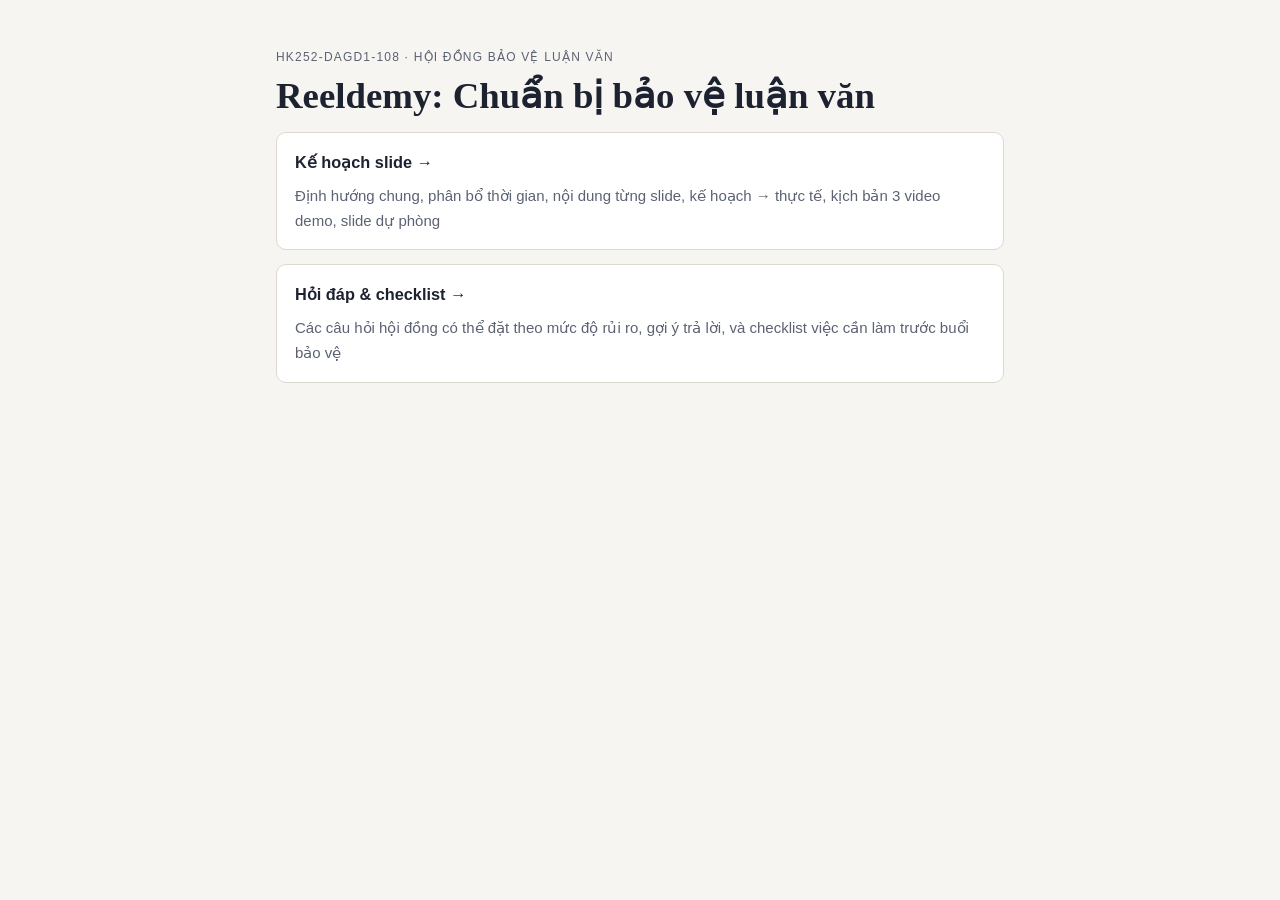
==== index.html @ 165f31e0 "Add thesis defense prep: slide plan and Q&A checklist Split the council presentation plan into two p" ====
<!doctype html>
<html lang="vi">
<head>
<meta charset="utf-8">
<meta name="viewport" content="width=device-width, initial-scale=1">
<title>Chuẩn bị bảo vệ Reeldemy</title>
<link rel="stylesheet" href="styles.css">
</head>
<body>
<div class="home">
  <div class="eyebrow">HK252-DAGD1-108 · Hội đồng bảo vệ luận văn</div>
  <h1>Reeldemy: Chuẩn bị bảo vệ luận văn</h1>
  <a class="card" href="ke-hoach-slide.html">
    <h3>Kế hoạch slide →</h3>
    <p>Định hướng chung, phân bổ thời gian, nội dung từng slide, kế hoạch → thực tế, kịch bản 3 video demo, slide dự phòng</p>
  </a>
  <a class="card" href="hoi-dap-checklist.html">
    <h3>Hỏi đáp &amp; checklist →</h3>
    <p>Các câu hỏi hội đồng có thể đặt theo mức độ rủi ro, gợi ý trả lời, và checklist việc cần làm trước buổi bảo vệ</p>
  </a>
</div>
</body>
</html>
---- styles.css ----
:root {
    --bg: #f6f5f1;
    --surface: #ffffff;
    --surface-2: #efede6;
    --text: #1d2230;
    --muted: #5b6272;
    --line: #dcd9cf;
    --accent: #2a3f6b;
    --accent-soft: #e3e8f3;
    --high: #b3261e;
    --high-soft: #fbe9e7;
    --med: #9a6700;
    --med-soft: #fdf3dc;
    --low: #2e6b3f;
    --low-soft: #e5f2e8;
    --s1: #2a3f6b; --s2: #4d6591; --s3: #7b8fb3; --s4: #b8864b; --s5: #c9543f;
    --s6: #3f7a6b; --s7: #5f9486; --s8: #6b5b95; --s9: #8e7cb8; --s10: #6f7684; --s11: #3d7ea6; --s12: #b0647a;
  }
  @media (prefers-color-scheme: dark) {
    :root {
      --bg: #14171f; --surface: #1c2029; --surface-2: #242935; --text: #e6e8ee;
      --muted: #9aa1b1; --line: #313746; --accent: #9fb4e0; --accent-soft: #263150;
      --high: #f28b82; --high-soft: #3a2220; --med: #f0c05a; --med-soft: #372d18;
      --low: #86c79a; --low-soft: #1f3226;
    }
  }
  * { box-sizing: border-box; }
  html { scroll-behavior: smooth; }
  body {
    margin: 0; background: var(--bg); color: var(--text);
    font: 15px/1.65 -apple-system, BlinkMacSystemFont, "Segoe UI", Inter, Roboto, sans-serif;
  }
  .layout { display: grid; grid-template-columns: 230px minmax(0, 1fr); gap: 40px; max-width: 1180px; margin: 0 auto; padding: 32px 24px 80px; }
  nav.toc { position: sticky; top: 24px; align-self: start; font-size: 13.5px; }
  nav.toc strong { display: block; font-size: 11px; letter-spacing: .08em; text-transform: uppercase; color: var(--muted); margin-bottom: 8px; }
  nav.toc a { display: block; color: var(--text); text-decoration: none; padding: 5px 10px; border-left: 2px solid var(--line); }
  nav.toc a:hover { border-left-color: var(--accent); color: var(--accent); }
  main { min-width: 0; }
  header.hero { margin-bottom: 36px; }
  .eyebrow { font-size: 12px; letter-spacing: .1em; text-transform: uppercase; color: var(--muted); }
  h1 { font-family: Georgia, "Iowan Old Style", "Times New Roman", serif; font-weight: 600; font-size: 2.3rem; line-height: 1.2; margin: 6px 0 10px; }
  h2 { font-family: Georgia, "Iowan Old Style", "Times New Roman", serif; font-weight: 600; font-size: 1.55rem; margin: 56px 0 14px; padding-top: 8px; border-top: 1px solid var(--line); }
  h3 { font-size: 1.02rem; margin: 26px 0 8px; }
  p { margin: 8px 0; }
  .meta { color: var(--muted); font-size: 14px; }
  .callout { background: var(--accent-soft); border-left: 4px solid var(--accent); padding: 14px 18px; border-radius: 6px; margin: 16px 0; }
  .callout.warn { background: var(--med-soft); border-left-color: var(--med); }
  .grid-2 { display: grid; grid-template-columns: repeat(auto-fit, minmax(260px, 1fr)); gap: 16px; }
  .card { background: var(--surface); border: 1px solid var(--line); border-radius: 10px; padding: 16px 18px; }
  .card h3 { margin-top: 0; }
  ul { padding-left: 20px; margin: 6px 0; }
  li { margin: 3px 0; }
  code { font-family: ui-monospace, SFMono-Regular, Menlo, monospace; font-size: .88em; background: var(--surface-2); padding: 1px 5px; border-radius: 4px; }
  .table-wrap { overflow-x: auto; margin: 12px 0; border: 1px solid var(--line); border-radius: 10px; background: var(--surface); }
  table { border-collapse: collapse; width: 100%; font-size: 14px; }
  th, td { text-align: left; padding: 9px 12px; border-bottom: 1px solid var(--line); vertical-align: top; }
  th { background: var(--surface-2); font-weight: 600; white-space: nowrap; }
  tr:last-child td { border-bottom: none; }
  td.num, th.num { text-align: right; white-space: nowrap; font-variant-numeric: tabular-nums; }
  .tag { display: inline-block; font-size: 11.5px; font-weight: 600; padding: 1px 8px; border-radius: 999px; background: var(--surface-2); color: var(--muted); white-space: nowrap; }
  .tag.high { background: var(--high-soft); color: var(--high); }
  .tag.med { background: var(--med-soft); color: var(--med); }
  .tag.low { background: var(--low-soft); color: var(--low); }
  .timebar { display: flex; height: 38px; border-radius: 8px; overflow: hidden; margin: 14px 0 6px; }
  .timebar div { display: flex; align-items: center; justify-content: center; color: #fff; font-size: 12px; font-weight: 600; min-width: 0; overflow: hidden; white-space: nowrap; }
  .legend { display: flex; flex-wrap: wrap; gap: 6px 16px; font-size: 12.5px; color: var(--muted); }
  .legend span::before { content: ""; display: inline-block; width: 10px; height: 10px; border-radius: 2px; margin-right: 6px; background: var(--c); vertical-align: -1px; }
  .section-block { margin: 24px 0; }
  .section-head { display: flex; flex-wrap: wrap; align-items: baseline; gap: 8px 14px; margin-bottom: 10px; }
  .section-head h3 { margin: 0; }
  .section-head .time { font-variant-numeric: tabular-nums; color: var(--muted); font-size: 13.5px; }
  .dot { width: 12px; height: 12px; border-radius: 3px; display: inline-block; background: var(--c); align-self: center; }
  .slide { display: grid; grid-template-columns: 44px minmax(0, 1fr); gap: 12px; background: var(--surface); border: 1px solid var(--line); border-radius: 10px; padding: 14px 16px; margin: 8px 0; }
  .slide .n { font-family: Georgia, serif; font-size: 1.35rem; color: var(--muted); text-align: center; line-height: 1.2; }
  .slide h4 { margin: 0 0 4px; font-size: 1rem; }
  .slide .src { font-size: 12.5px; color: var(--muted); margin-top: 6px; }
  .slide .tip { font-size: 13.5px; margin-top: 6px; padding: 6px 10px; background: var(--surface-2); border-radius: 6px; }
  .formula { font-family: Georgia, serif; font-style: italic; background: var(--surface-2); padding: 6px 10px; border-radius: 6px; display: inline-block; margin: 4px 0; }
  details.q { background: var(--surface); border: 1px solid var(--line); border-radius: 10px; margin: 8px 0; }
  details.q summary { cursor: pointer; padding: 12px 16px; list-style: none; display: flex; gap: 10px; align-items: baseline; }
  details.q summary::-webkit-details-marker { display: none; }
  details.q summary::before { content: "▸"; color: var(--muted); transition: transform .15s; }
  details.q[open] summary::before { transform: rotate(90deg); }
  details.q summary .qt { font-weight: 600; flex: 1; }
  details.q .body { padding: 0 16px 14px 36px; }
  details.q dt { font-size: 12px; text-transform: uppercase; letter-spacing: .06em; color: var(--muted); margin-top: 10px; }
  details.q dd { margin: 2px 0 0; }
  .controls { display: flex; gap: 8px; flex-wrap: wrap; margin: 8px 0 4px; }
  button { font: inherit; font-size: 13px; background: var(--surface); color: var(--text); border: 1px solid var(--line); border-radius: 6px; padding: 5px 12px; cursor: pointer; }
  button:hover { border-color: var(--accent); color: var(--accent); }
  .check { display: flex; gap: 10px; align-items: flex-start; padding: 7px 0; border-bottom: 1px dashed var(--line); }
  .check:last-child { border-bottom: none; }
  .check input { margin-top: 5px; accent-color: var(--accent); width: 16px; height: 16px; flex: none; }
  .check.done span { color: var(--muted); text-decoration: line-through; }
  .progress { font-size: 13px; color: var(--muted); }
  @media (max-width: 860px) {
    .layout { grid-template-columns: 1fr; gap: 0; padding: 20px 16px 60px; }
    nav.toc { display: none; }
    h1 { font-size: 1.8rem; }
    .slide { grid-template-columns: 30px minmax(0, 1fr); padding: 12px; }
    details.q .body { padding-left: 16px; }
  }
  @media print {
    nav.toc, .controls { display: none; }
    .layout { display: block; padding: 0; }
    body { background: #fff; color: #000; font-size: 12px; }
    details.q .body { display: block; }
    .slide, details.q, .card { break-inside: avoid; }
  }

  main a, header.hero a { color: var(--accent); }
  nav.toc a.switch { margin-top: 16px; font-weight: 600; border-left-color: var(--accent); color: var(--accent); }
  .page-switch { display: inline-block; margin-top: 6px; font-weight: 600; text-decoration: none; }
  .page-switch:hover { text-decoration: underline; }
  .home { max-width: 760px; margin: 0 auto; padding: 48px 16px 80px; }
  .home .card { display: block; text-decoration: none; color: var(--text); margin: 14px 0; }
  .home .card:hover { border-color: var(--accent); }
  .home .card p { color: var(--muted); margin: 4px 0 0; }
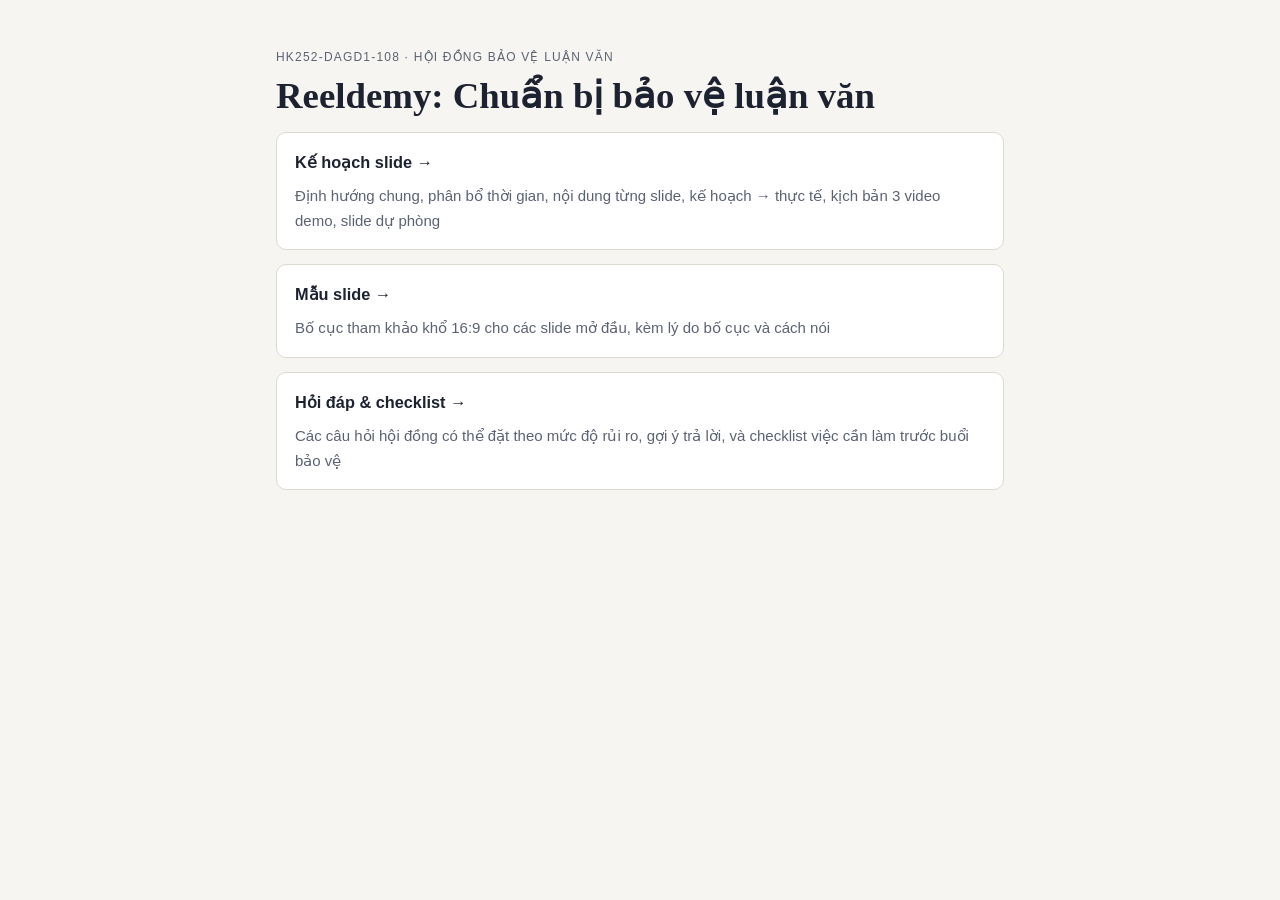
==== commit ae276831: "Add slide template page and IELTS exercise seed assets - mau-slide.html: 16:9 reference layouts for " ====
--- a/index.html
+++ b/index.html
@@ -14,6 +14,10 @@
     <h3>Kế hoạch slide →</h3>
     <p>Định hướng chung, phân bổ thời gian, nội dung từng slide, kế hoạch → thực tế, kịch bản 3 video demo, slide dự phòng</p>
   </a>
+  <a class="card" href="mau-slide.html">
+    <h3>Mẫu slide →</h3>
+    <p>Bố cục tham khảo khổ 16:9 cho các slide mở đầu, kèm lý do bố cục và cách nói</p>
+  </a>
   <a class="card" href="hoi-dap-checklist.html">
     <h3>Hỏi đáp &amp; checklist →</h3>
     <p>Các câu hỏi hội đồng có thể đặt theo mức độ rủi ro, gợi ý trả lời, và checklist việc cần làm trước buổi bảo vệ</p>
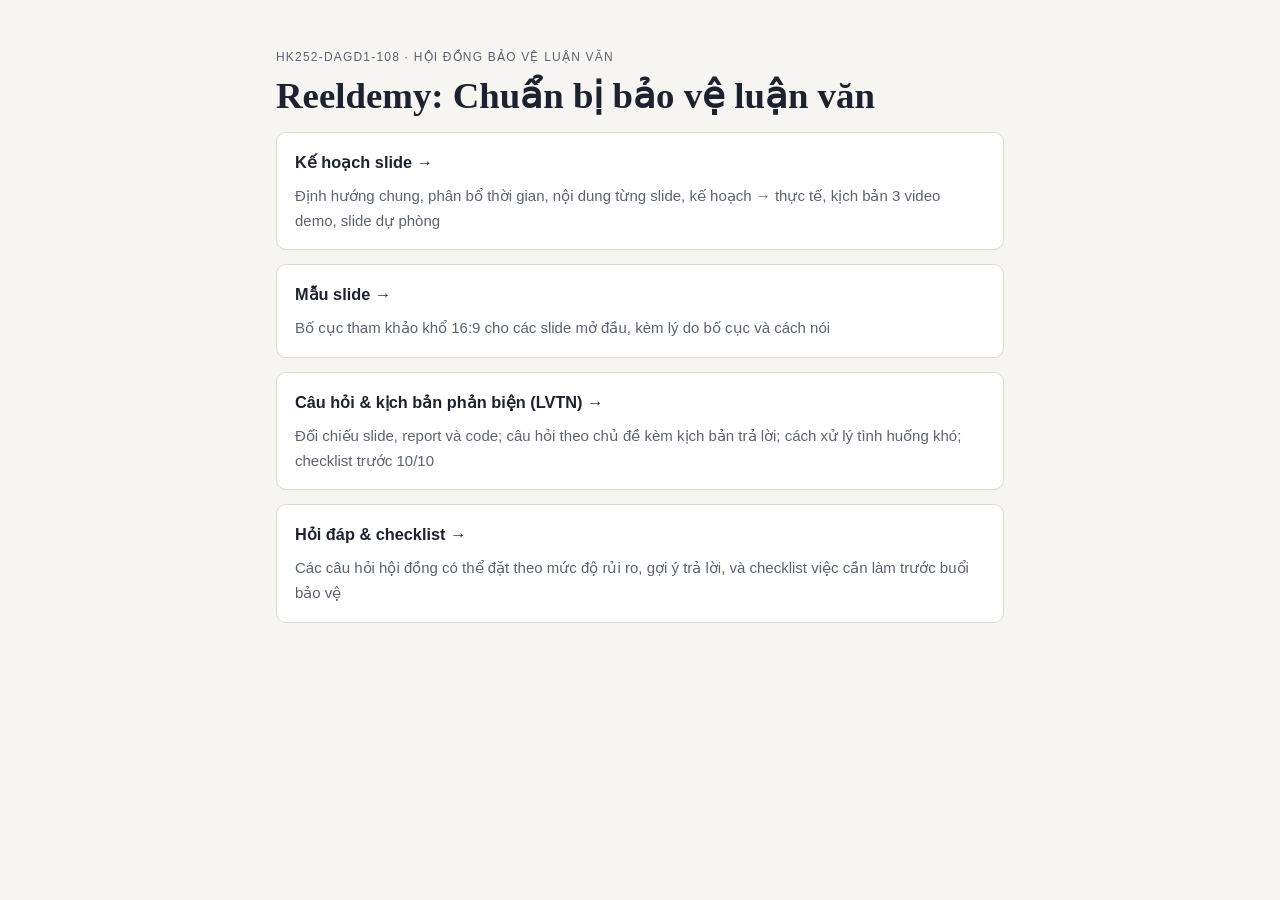
==== commit f7592f89: "feat: adding defense questions sep 30" ====
--- a/index.html
+++ b/index.html
@@ -18,6 +18,10 @@
     <h3>Mẫu slide →</h3>
     <p>Bố cục tham khảo khổ 16:9 cho các slide mở đầu, kèm lý do bố cục và cách nói</p>
   </a>
+  <a class="card" href="phan-bien.html">
+    <h3>Câu hỏi &amp; kịch bản phản biện (LVTN) →</h3>
+    <p>Đối chiếu slide, report và code; câu hỏi theo chủ đề kèm kịch bản trả lời; cách xử lý tình huống khó; checklist trước 10/10</p>
+  </a>
   <a class="card" href="hoi-dap-checklist.html">
     <h3>Hỏi đáp &amp; checklist →</h3>
     <p>Các câu hỏi hội đồng có thể đặt theo mức độ rủi ro, gợi ý trả lời, và checklist việc cần làm trước buổi bảo vệ</p>
